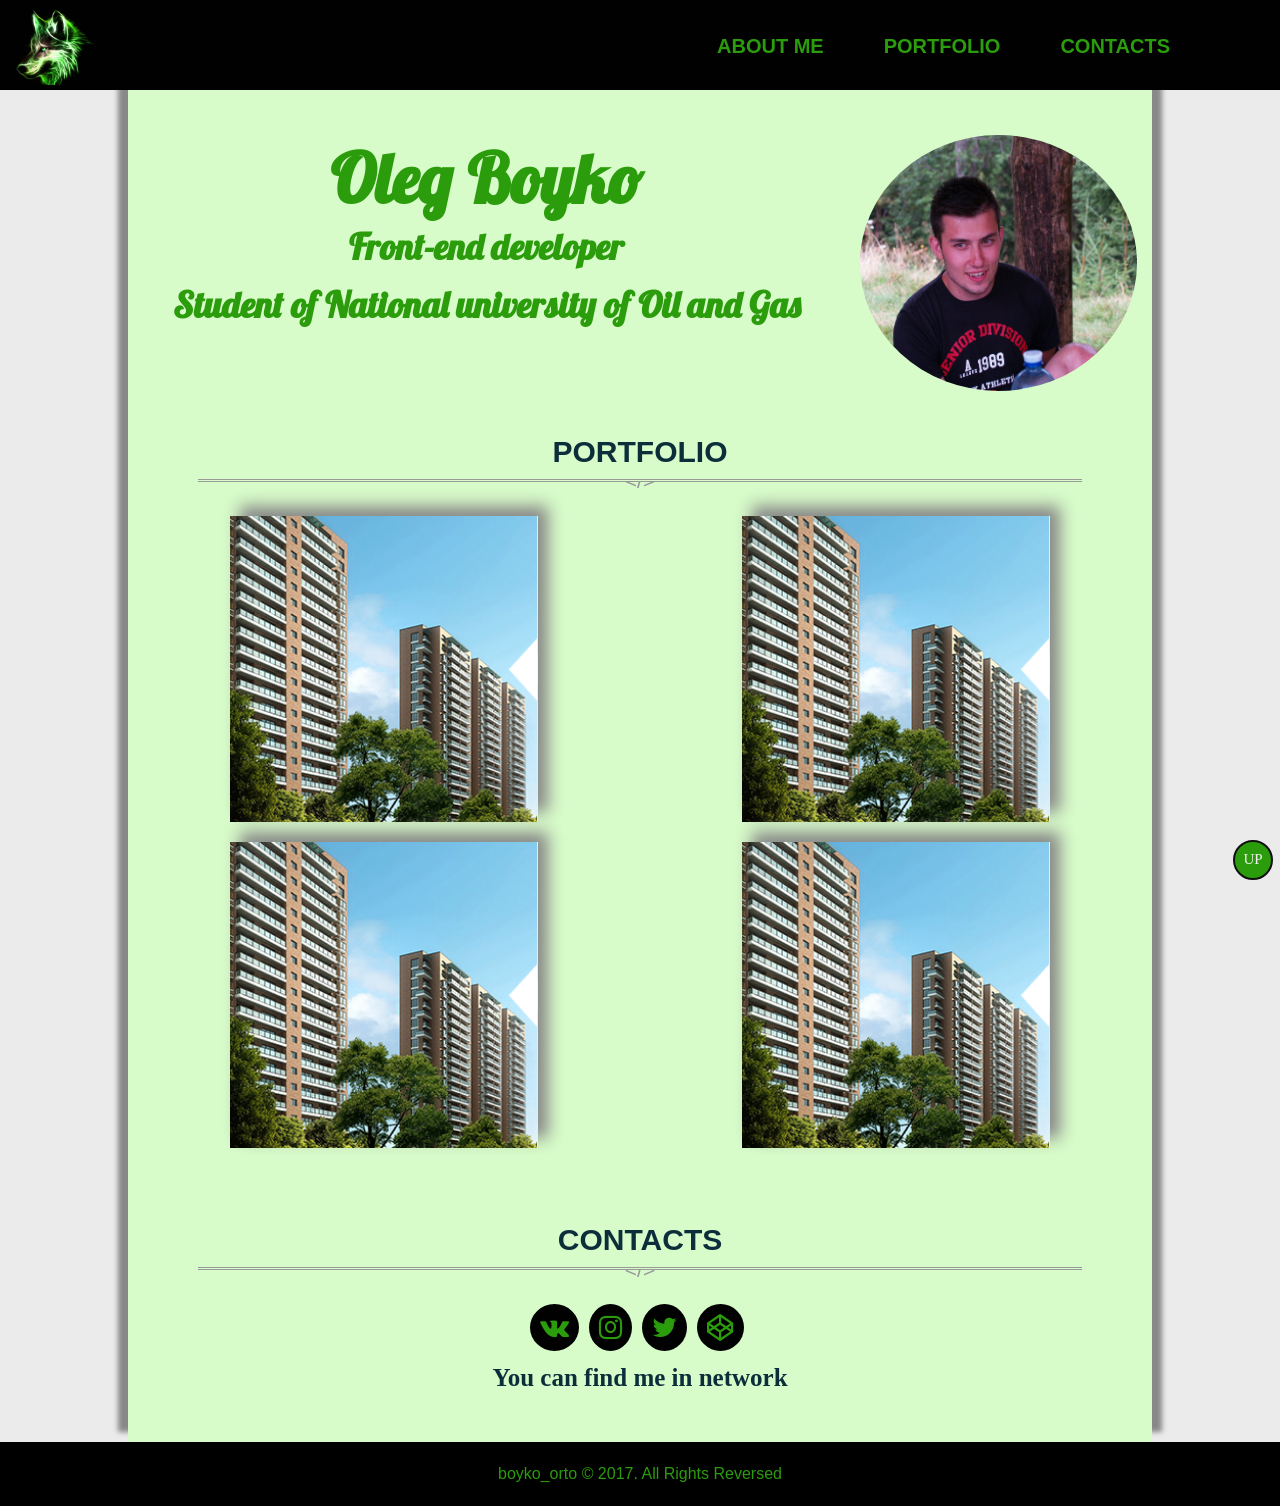
==== index.html @ 39b3fba6 "port" ====
<!--
<link rel="stylesheet" href="//maxcdn.bootstrapcdn.com/bootstrap/3.3.1/css/bootstrap.min.css"/>

<script src="https://ajax.googleapis.com/ajax/libs/jquery/2.1.1/jquery.min.js"></script>
-->
<link href="https://fonts.googleapis.com/css?family=Lobster" rel="stylesheet" type="text/css">
<link rel="stylesheet" href="css/font-awesome.min.css">
<link rel="stylesheet" href="https://maxcdn.bootstrapcdn.com/font-awesome/4.6.3/css/font-awesome.min.css" /> 
<script type="text/javascript" src="jquery-3.2.0.js"></script>
<link rel="stylesheet" href="portfolio.css">
<script type="text/javascript" src="portfolio.js"></script>
<body>
	<header class="clearfix">
		<div class="logo">
			<a href="#top"><img src="img/wolf.jpg" alt=" " title="young wolf"/></a>
		</div>
		<ul class="nav clearfix">
			<li><a href="#about">ABOUT ME</a></li>
			<li><a href="#portfolio">PORTFOLIO</a></li>
			<li><a href="#contacts">CONTACTS</a></li>
		</ul>
		<div>
			<a href="#" id="touch-menu"> 
				<span class="divide"></span>
				<span class="divide"></span>
				<span class="divide"></span>
			</a>
		</div>
	</header>
	
	<div id = "toTop" >UP</div >

		<div class="container">
			<div class="about" id="about">
				<div class="description">
					<h1>Oleg Boyko</h1>
					<h2>Front-end developer</h2>
					<h2>Student of National university of Oil and Gas</h2>
				</div>	
				<div class="photo" >
					<img src="img/10.jpg" alt="">
				</div>
			</div >

			<h3 class="title" id="portfolio" > portfolio</h3>
			<hr>
			<div class="portfolio" >
				<div class="jobs"><a href="https://boyko1994.github.io/building/" target="_blanck"><img src="img/zhk-2.png" alt=""></a>
				</div>
				<div class="jobs"><a href="https://boyko1994.github.io/building/" target="_blanck"><img src="img/zhk-2.png" alt=""></a>
				</div>
				<div class="jobs"><a href="https://boyko1994.github.io/building/" target="_blanck"><img src="img/zhk-2.png" alt=""></a>
				</div>
				<div class="jobs"><a href="https://boyko1994.github.io/building/" target="_blanck"><img src="img/zhk-2.png" alt=""></a>
				</div>	
			</div>
			

			<h3 class="title" > contacts</h3>
			<hr>
			<div class="contacts" id="contacts" >		
				<div class="some">
					<a href="https://vk.com" target="_blank"><i class="fa fa-vk" aria-hidden="true"></i></a>
					<a href="#" target="_blanck"><i class="fa fa-instagram" aria-hidden="true"></i></a>
					<a href="#" target="_blanck"><i class="fa fa-twitter" aria-hidden="true"></i></a>
					<a href="#" target="_blanck"><i class="fa fa-codepen" aria-hidden="true"></i><br></a>
				</div>
				<h1>You can find me in network</h1>
			</div>
		</div>
	<footer> boyko_orto 	&#169; 2017.  All Rights Reversed</footer>

	</body>
---- portfolio.css ----
html, body, div, span, applet, object, iframe,
h1, h2, h3, h4, h5, h6, p, blockquote, pre,
a, abbr, acronym, address, big, cite, code,
del, dfn, em, img, ins, kbd, q, s, samp,
small, strike, strong, sub, sup, tt, var,
b, u, i, center,
dl, dt, dd, ol, ul, li,
fieldset, form, label, legend,
table, caption, tbody, tfoot, thead, tr, th, td,
article, aside, canvas, details, embed, 
figure, figcaption, footer, header, hgroup, 
menu, nav, output, ruby, section, summary,
time, mark, audio, video {
	margin: 0;
	padding: 0;
	border: 0;
	font-size: 100%;
	font: inherit;
	vertical-align: baseline;
}
html {height: 100%;}
body {
	width: 100%;
	height: 100%;
	font: 14px/24px Arial, Tahoma, sans-serif;
	background-color: #ebebeb;
}
ol, ul {list-style: none;}
* {
	margin: 0;
	padding: 0;
	outline: none;

	-webkit-box-sizing: border-box;
	-moz-box-sizing: border-box;
	box-sizing: border-box;
}

a, a:hover {text-decoration: none;}


.clearfix:before,
.clearfix:after {
	content: " ";
	display: table;
}
.clearfix:after {clear: both;}

.left {float:left;}
.right {float:right;}
.text-right {text-align: right;}




/* НАВІГАЦІЯ*/
header {
	position: relative;
	background:#010101;
}

.logo img{
	float: left;
	width:80px;
	margin: 5px 0 5px 15px;
}
.nav {
	float: right; 
	padding-right: 80px;
}
.nav li {
	float: left;
	padding-top:35px;
	background:#010101;
}
.nav li a{
	font: bold 20px Arial, sans-serif;
	color: #2B9C0B;
	padding: 10px 30px;
}
ul.nav li a:hover {
	color: #010101;
	border-radius: 40px;
	background: #2B9C0B;
}
.divide {
	display: none;
	height: 3px;
	width: 25px;
	margin: 5px 0;
	background:#2B9C0B;
}



/* КОНТЕНТ*/
.container{
	width: 80%;
	max-width:1200px;
	background: #D7FBC9 ;
	margin: 0 10%;
	box-shadow: 10px -10px 5px #888888,-10px -10px 5px #888888;
}
.about{
	height: 320px;
}
.description{
	width: 70%;
	float: left;
	text-align: center;
	margin-top: 50px;
	color:#2B9C0B;
	font-family:'Lobster';
	font-weight:bold;
}
.description h1{
	font-size: 68px;
	line-height:78px;
	
}
.description h2{
	font-size: 36px;
	line-height: 58px;
}
.photo{
	width: 30%;	
	float: right;
	padding:  45px 15px;
}
.photo img{
	width: 100%;
	height: 80%;
	border-radius:50%;
}
.photo img:hover{
	opacity: 0.8;
	-webkit-transform: scale(.9);
	-ms-transform: scale(.9);
	transform: scale(.9);
}
.title{
	padding-top:30px;	
	font:bold 30px/24px 'OpenSans',sans-serif;
	color:#0c2e3b;
	margin-bottom: 15px;
	text-align: center;
	text-transform: uppercase;
}


hr{
    padding: 0;
    border: none;
    border-top: medium double #999;
    color: #999;
    margin: 0 70px;
    text-align: center;
}
hr:before {
    content: "</>";
    display: inline-block;
    position: relative;
    top: -0.6em;
    font-size: 1.5em;
    padding: 0 0.25em;
    background: #D7FBC9;
}
.portfolio{
	width: 100%;

	
}
.jobs{
	width: 50%;
	float: left;
	padding: 10px 10%;
}
.jobs:last-child{
	margin-bottom: 70px;
}
.jobs img{
	width: 100%;
	box-shadow: 10px -10px 15px #888888;
}
.jobs img:hover{
	-webkit-transform: scale(1.2);
	-ms-transform: scale(1.2);
	transform: scale(1.2);
}

.some{
	width: 230px;
	margin: 0 auto;
	padding: 10px 0;
}
.some a{
	float: left;
	margin: 0 5px;
}
.contacts h1{
	padding: 50px 0 ; 
	text-align: center;
	font:bold 25px 'colonna mt';
	color:#0c2e3b;
}


/*FOOTER*/
footer{
	width: 100%;
	background-color: #000;
	color: #2B9C0B;
	text-align: center;
	padding: 20px;
	font-size: 16px;

}


/*КНОПКА ВВЕРХ*/
#toTop {
	width:40px;
	height:40px;  
	border-radius:20px ;  
	border:2px solid #111;
	background:#2B9C0B;
	text-align:center;
	padding:5px;
	position:fixed;
	bottom:20px; /* отступ кнопки от нижнего края страницы*/
	right:7px;
	cursor:pointer;
	display:none;
	color:#f1f1f1;
	font-family:verdana;
	font-size:15px;
}
#toTop:hover {
	color:#2B9C0B;
	background:#010101;
}
.fa{
	font-size: 27px !important;
	padding:  10px 10px;
	border-radius: 50%;
	color: #2B9C0B;
	background: #010101; 
}
.fa-vk:hover{
	color: #fff;
	background-color: #507299;
}
.fa-instagram:hover{
	color: #fff;
	background: linear-gradient(-135deg, #864CBD, #FEC96A);
}
.fa-twitter:hover{
	color: #1DA1F2;
	background-color: #fff;
}
.fa-codepen:hover{
	color: #fff;
	background-color: #000;
}  
          
@media screen and (max-width: 1024px) {
	.photo img{
		padding-top: 35px;
		padding-bottom: 35px;
	}
}
@media screen and (max-width: 880px) {
	.photo img{
		padding-top: 65px;
		padding-bottom: 65px;
	}
}
@media screen and (max-width: 768px) {
	/* НАВІГАЦІЯ*/
	header {
		position: fixed;
		z-index: 1;
		top: 0;
		left: 0;
		right: 0;
	}
	.logo img {
		float: left;
		width:55px;

	}
	.nav {
		position: absolute;
		z-index: 1;
		display: none;
		top:100%;
		right: -11%;
		left: 10%;
		border-top:solid 2px #fac;
	}
	#touch-menu {
		float: right;
		margin: 14px 10px;
		padding: 5px;
		border:1px solid #2B9C0B;
		border-radius:5px;
	}
	#touch-menu:hover{
		background:#D7FBC9;
	}
	.divide {
		display:block;
	}
	.nav li{
		display: block !important; 
		float:none;
		text-align: center;
		padding: 20px 0;
	}

	.nav  li a{
		font: bold 16px Arial, sans-serif;
		padding: 2%   40%;
	}

	/*КОНТЕНТ*/
	.container{
		padding-top: 80px;
	}
	.description,.photo{
		width: 100%;
	}
	.photo img{
		padding: 0;
		height: auto;
	}
	
	.jobs{
		padding: 10px 6%;
	}
	
	
	
}
@media screen and (max-width: 586px) {
	.nav  li a{
		padding: 2%   30%;
	}
	.description{
		margin-top: 5px;
	}
	.description h1{
		font-size: 48px;
		line-height:58px;
	}
	.description h2{
		font-size: 26px;
		line-height: 48px;
	}

	

}
@media screen and (max-width: 480px) {
	hr{
		margin: 0 30px;
	}
	.jobs{
		width: 100%;
		margin: 0 ;
		padding: 10px 10%;

	}
}	
@media screen and (max-width: 320px) {
	.nav  li a{
		padding: 4 %   25%;
	}

}
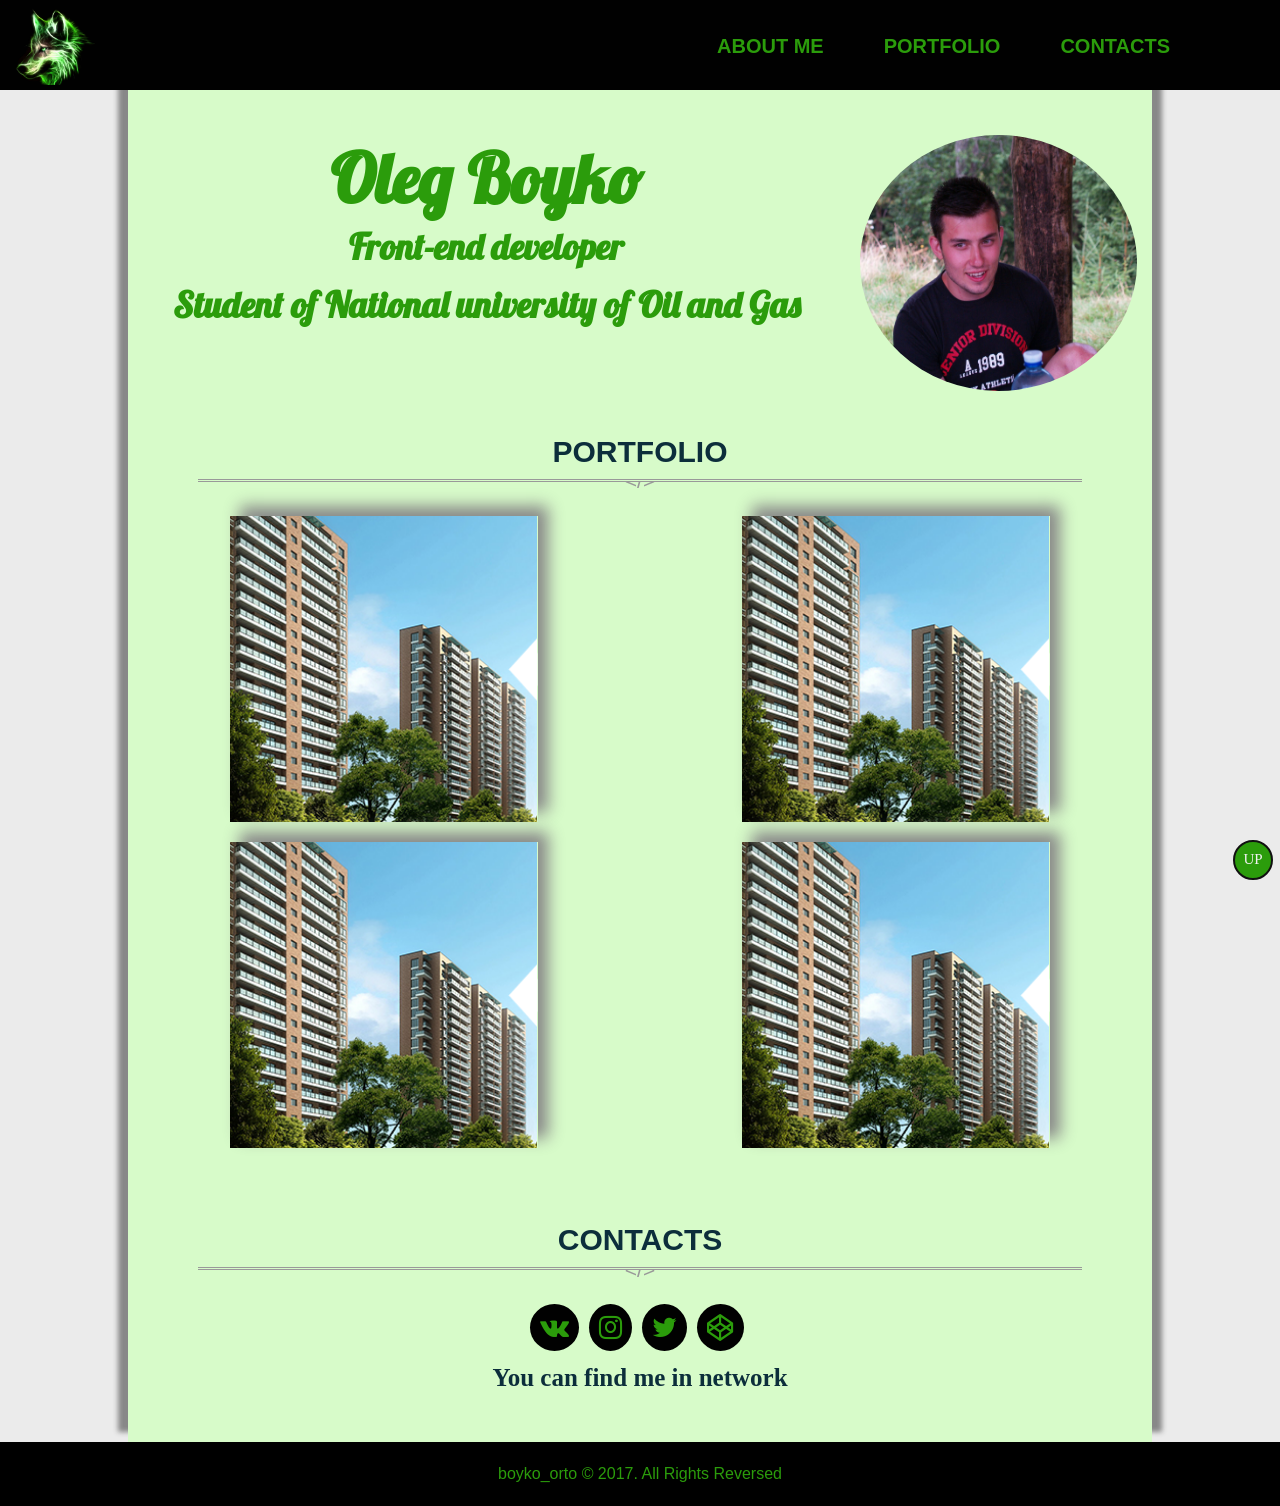
==== commit a1954b48: "Update index.html" ====
--- a/index.html
+++ b/index.html
@@ -3,12 +3,16 @@
 
 <script src="https://ajax.googleapis.com/ajax/libs/jquery/2.1.1/jquery.min.js"></script>
 -->
+<head>
+<meta http-equiv="Content-Type" content="text/html; charset=utf-8"/>
+<meta name="viewport" content="width=device-width,initial-scale=1.0"/>
 <link href="https://fonts.googleapis.com/css?family=Lobster" rel="stylesheet" type="text/css">
 <link rel="stylesheet" href="css/font-awesome.min.css">
 <link rel="stylesheet" href="https://maxcdn.bootstrapcdn.com/font-awesome/4.6.3/css/font-awesome.min.css" /> 
 <script type="text/javascript" src="jquery-3.2.0.js"></script>
 <link rel="stylesheet" href="portfolio.css">
 <script type="text/javascript" src="portfolio.js"></script>
+</head>
 <body>
 	<header class="clearfix">
 		<div class="logo">
@@ -70,4 +74,4 @@
 		</div>
 	<footer> boyko_orto 	&#169; 2017.  All Rights Reversed</footer>
 
-	</body>+	</body>
--- a/portfolio.css
+++ b/portfolio.css
@@ -98,7 +98,7 @@
 	width: 80%;
 	max-width:1200px;
 	background: #D7FBC9 ;
-	margin: 0 10%;
+	margin: 0 auto;
 	box-shadow: 10px -10px 5px #888888,-10px -10px 5px #888888;
 }
 .about{
@@ -377,4 +377,4 @@
 		padding: 4 %   25%;
 	}
 
-}+}
